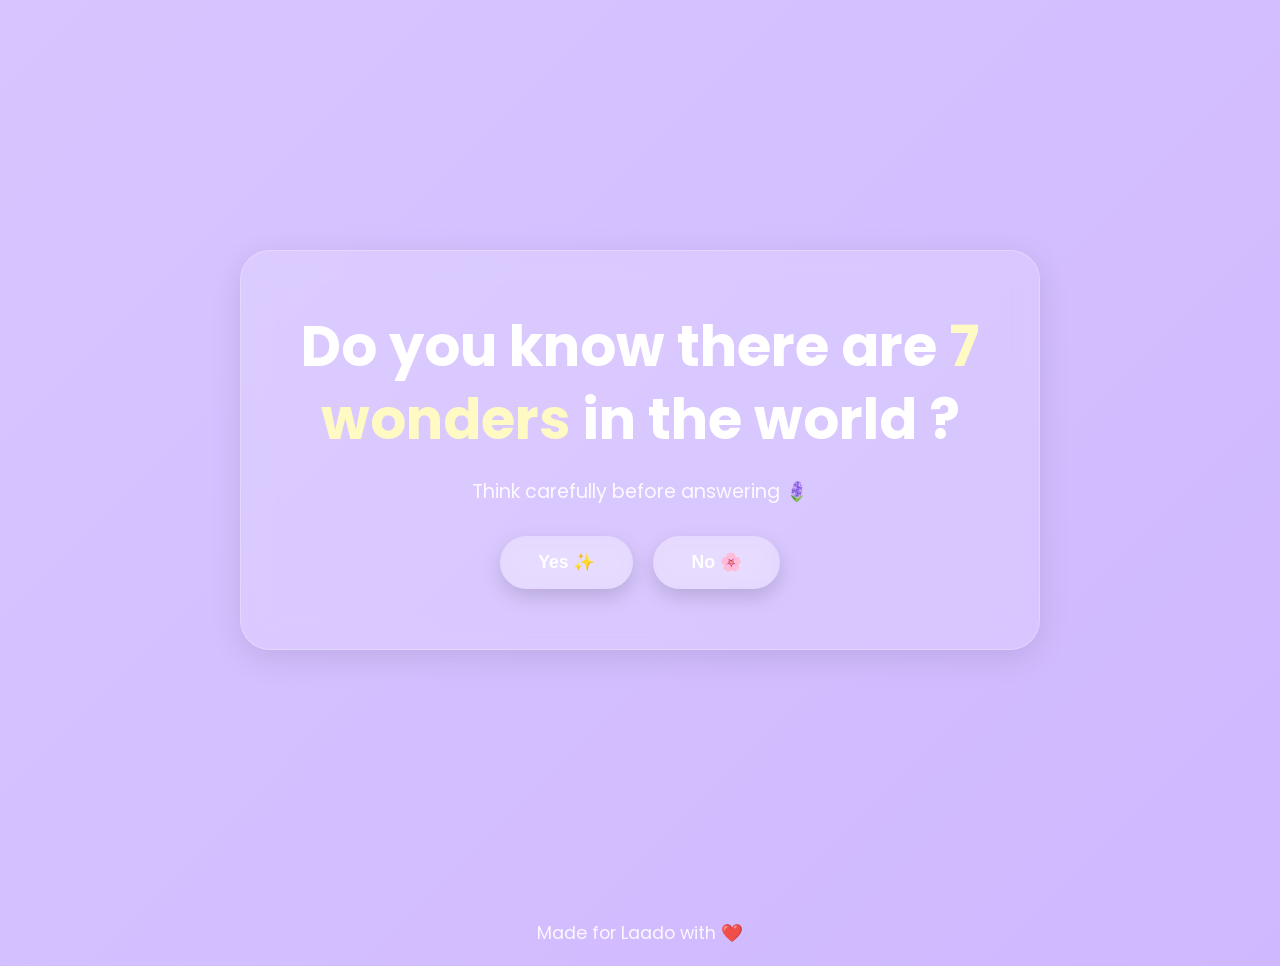
==== index.html @ bdbeac1f "first version" ====
<!DOCTYPE html>
<html lang="en">

<head>
    <meta charset="UTF-8" />
    <meta name="viewport" content="width=device-width, initial-scale=1.0" />
    <title>7 Wonders</title>
    <link rel="stylesheet" href="style.css" />
    <link href="https://fonts.googleapis.com/css2?family=Poppins:wght@300;400;500;600;700&display=swap"
        rel="stylesheet">
</head>

<body class="fade-in">
    <div class="floating-bg"></div> <!-- Background Music --> <audio id="bgMusic" loop>
        <source src="music/background.mp3" type="audio/mp3">
    </audio>
    <div class="container">
        <div class="glass-card">
            <h1 class="main-title"> Do you know there are <span>7 wonders</span> in the world ? </h1>
            <p class="subtitle"> Think carefully before answering 🪻 </p>
            <div class="button-group"> <button class="cute-btn" onclick="startWebsite('yes')"> Yes ✨ </button> <button
                    class="cute-btn" onclick="startWebsite('no')"> No 🌸 </button> </div>
        </div>
    </div>
    <footer class="footer"> Made for Laado with ❤️ </footer>
    <script> const bgMusic = document.getElementById("bgMusic"); function startWebsite(answer) { bgMusic.play(); document.body.classList.add("fade-out"); setTimeout(() => { window.location.href = `wonders.html?answer=${answer}`; }, 700); } </script>
</body>

</html>
---- style.css ----
* {
    margin: 0;
    padding: 0;
    box-sizing: border-box;
}

body {
    font-family: 'Poppins', sans-serif;
    min-height: 100vh;
    overflow-x: hidden;
    color: white;
    position: relative;
    background: linear-gradient(135deg, #d7c5ff, #cdb4ff, #e5d9ff, #f3e8ff);
    background-size: 400% 400%;
    animation: bgAnimation 15s ease infinite;
}

@keyframes bgAnimation {
    0% {
        background-position: 0% 50%;
    }

    50% {
        background-position: 100% 50%;
    }

    100% {
        background-position: 0% 50%;
    }
}

/* Floating Background */
.floating-bg::before {
    content: "🪻 ✨ 🌸 ☁️ 🌷 ✨";
    position: fixed;
    top: -10%;
    left: 0;
    width: 100%;
    font-size: 2rem;
    opacity: 0.35;
    animation: floating 18s linear infinite;
    pointer-events: none;
}

@keyframes floating {
    from {
        transform: translateY(-100px);
    }

    to {
        transform: translateY(120vh);
    }
}

/* Container */
.container {
    width: 100%;
    max-width: 1300px;
    margin: auto;
    padding: 40px 20px;
    min-height: 100vh;
    display: flex;
    flex-direction: column;
    justify-content: center;
    align-items: center;
}

/* Glass Card */
.glass-card {
    width: 100%;
    max-width: 800px;
    background: rgba(255, 255, 255, 0.15);
    backdrop-filter: blur(15px);
    border: 1px solid rgba(255, 255, 255, 0.25);
    border-radius: 30px;
    padding: 60px 40px;
    text-align: center;
    box-shadow: 0 8px 32px rgba(0, 0, 0, 0.1);
}

/* Titles */
.main-title {
    font-size: 3.5rem;
    line-height: 1.3;
    color: white;
}

.main-title span {
    color: #fff9c4;
}

.subtitle {
    margin-top: 20px;
    font-size: 1.2rem;
    opacity: 0.9;
}

.headline {
    font-size: 3rem;
    margin-bottom: 50px;
    text-align: center;
}

.special-title {
    margin-top: 80px;
    margin-bottom: 30px;
    text-align: center;
    font-size: 2rem;
}

/* Buttons */
.button-group {
    display: flex;
    justify-content: center;
    gap: 20px;
    flex-wrap: wrap;
    margin-top: 30px;
}

.cute-btn {
    padding: 16px 38px;
    border: none;
    border-radius: 50px;
    background: rgba(255, 255, 255, 0.25);
    backdrop-filter: blur(10px);
    color: white;
    font-size: 1.1rem;
    font-weight: 600;
    cursor: pointer;
    transition: 0.4s;
    box-shadow: 0 8px 20px rgba(0, 0, 0, 0.15);
}

.cute-btn:hover {
    transform: translateY(-5px) scale(1.05);
}

/* Cards */
.cards-container {
    width: 100%;
    display: grid;
    grid-template-columns: repeat(auto-fit, minmax(240px, 1fr));
    gap: 30px;
}

.flip-card {
    background: transparent;
    height: 340px;
    perspective: 1000px;
    cursor: pointer;
}

.flip-card-inner {
    position: relative;
    width: 100%;
    height: 100%;
    transition: transform 0.9s;
    transform-style: preserve-3d;
}

.flip-card.flipped .flip-card-inner {
    transform: rotateY(180deg);
}

.flip-card-front,
.flip-card-back {
    position: absolute;
    width: 100%;
    height: 100%;
    border-radius: 25px;
    overflow: hidden;
    backface-visibility: hidden;
    box-shadow: 0 10px 30px rgba(0, 0, 0, 0.15);
}

.flip-card-front {
    background: rgba(255, 255, 255, 0.18);
    backdrop-filter: blur(12px);
    display: flex;
    justify-content: center;
    align-items: center;
    text-align: center;
    padding: 20px;
}

.flip-card-front h2 {
    font-size: 1.8rem;
}

.flip-card-back {
    transform: rotateY(180deg);
}

.flip-card-back img {
    width: 100%;
    height: 100%;
    object-fit: cover;
}

/* Final Page */
.final-page {
    text-align: center;
}

.final-title {
    font-family: 'Pacifico', cursive;
    font-size: 5rem;
}

.big-heart {
    font-size: 5rem;
    margin-top: 10px;
    animation: heartbeat 1.5s infinite;
}

@keyframes heartbeat {
    0% {
        transform: scale(1);
    }

    50% {
        transform: scale(1.2);
    }

    100% {
        transform: scale(1);
    }
}

.love-text {
    margin-top: 15px;
    font-size: 1.4rem;
}

.special-image {
    margin-top: 40px;
    width: 90%;
    max-width: 450px;
    border-radius: 30px;
    box-shadow: 0 10px 35px rgba(0, 0, 0, 0.15);
    animation: floatImage 4s ease-in-out infinite;
}

@keyframes floatImage {
    0% {
        transform: translateY(0px);
    }

    50% {
        transform: translateY(-12px);
    }

    100% {
        transform: translateY(0px);
    }
}

/* Firework */
.firework {
    position: fixed;
    width: 10px;
    height: 10px;
    border-radius: 50%;
    pointer-events: none;
    z-index: 9999;
}

/* Footer */
.footer {
    width: 100%;
    text-align: center;
    padding: 20px;
    font-size: 1.1rem;
    opacity: 0.9;
}

/* Page Animation */
.fade-in {
    animation: fadeIn 0.8s ease;
}

.fade-out {
    animation: fadeOut 0.7s ease forwards;
}

@keyframes fadeIn {
    from {
        opacity: 0;
        transform: translateY(20px);
    }

    to {
        opacity: 1;
        transform: translateY(0);
    }
}

@keyframes fadeOut {
    to {
        opacity: 0;
        transform: scale(1.03);
    }
}

/* Mobile */
@media(max-width:768px) {
    .main-title {
        font-size: 2.3rem;
    }

    .headline {
        font-size: 2rem;
    }

    .final-title {
        font-size: 3.5rem;
    }

    .flip-card {
        height: 300px;
    }
}
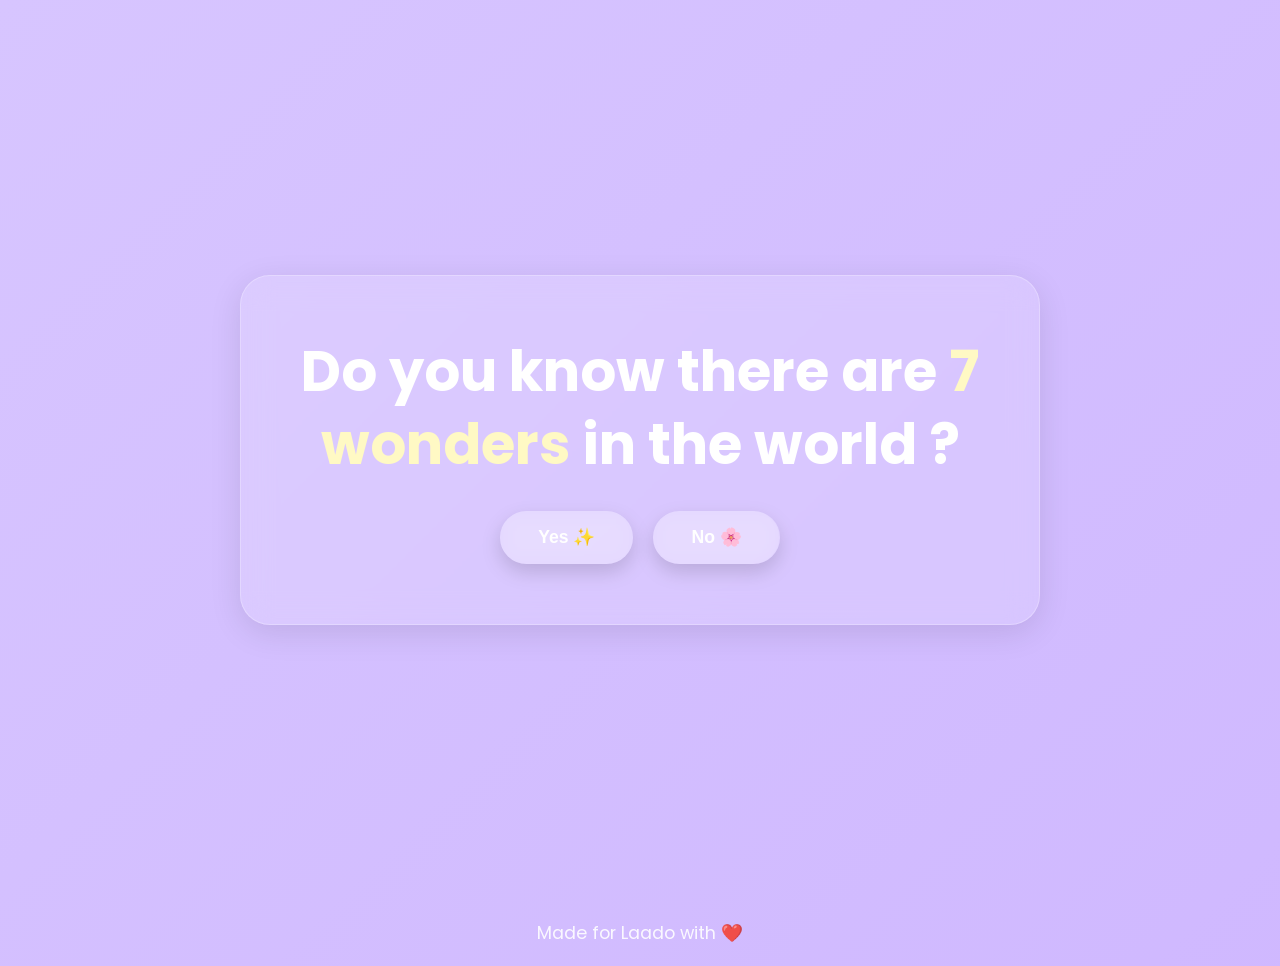
==== commit 8162acb7: "some changes" ====
--- a/index.html
+++ b/index.html
@@ -5,25 +5,60 @@
     <meta charset="UTF-8" />
     <meta name="viewport" content="width=device-width, initial-scale=1.0" />
     <title>7 Wonders</title>
+
     <link rel="stylesheet" href="style.css" />
+
     <link href="https://fonts.googleapis.com/css2?family=Poppins:wght@300;400;500;600;700&display=swap"
         rel="stylesheet">
 </head>
 
 <body class="fade-in">
-    <div class="floating-bg"></div> <!-- Background Music --> <audio id="bgMusic" loop>
-        <source src="music/background.mp3" type="audio/mp3">
-    </audio>
+
+    <div class="floating-bg"></div>
+
     <div class="container">
+
         <div class="glass-card">
-            <h1 class="main-title"> Do you know there are <span>7 wonders</span> in the world ? </h1>
-            <p class="subtitle"> Think carefully before answering 🪻 </p>
-            <div class="button-group"> <button class="cute-btn" onclick="startWebsite('yes')"> Yes ✨ </button> <button
-                    class="cute-btn" onclick="startWebsite('no')"> No 🌸 </button> </div>
+
+            <h1 class="main-title">
+                Do you know there are <span>7 wonders</span> in the world ?
+            </h1>
+
+
+            <div class="button-group">
+
+                <button class="cute-btn" onclick="startWebsite('yes')">
+                    Yes ✨
+                </button>
+
+                <button class="cute-btn" onclick="startWebsite('no')">
+                    No 🌸
+                </button>
+
+            </div>
+
         </div>
+
     </div>
-    <footer class="footer"> Made for Laado with ❤️ </footer>
-    <script> const bgMusic = document.getElementById("bgMusic"); function startWebsite(answer) { bgMusic.play(); document.body.classList.add("fade-out"); setTimeout(() => { window.location.href = `wonders.html?answer=${answer}`; }, 700); } </script>
+
+    <footer class="footer">
+        Made for Laado with ❤️
+    </footer>
+
+    <script>
+
+        function startWebsite(answer) {
+
+            document.body.classList.add("fade-out");
+
+            setTimeout(() => {
+                window.location.href = `wonders.html?answer=${answer}`;
+            }, 700);
+
+        }
+
+    </script>
+
 </body>
 
 </html>
--- a/style.css
+++ b/style.css
@@ -191,10 +191,10 @@
     transform: rotateY(180deg);
 }
 
-.flip-card-back img {
-    width: 100%;
-    height: 100%;
-    object-fit: cover;
+.flip-card-back img{
+    width:100%;
+    height:100%;
+    object-fit:cover;
 }
 
 /* Final Page */
@@ -302,21 +302,27 @@
     }
 }
 
-/* Mobile */
-@media(max-width:768px) {
-    .main-title {
-        font-size: 2.3rem;
-    }
-
-    .headline {
-        font-size: 2rem;
-    }
-
-    .final-title {
-        font-size: 3.5rem;
-    }
-
-    .flip-card {
-        height: 300px;
-    }
+@media(max-width:768px){
+
+    .main-title{
+        font-size:2.3rem;
+    }
+
+    .headline{
+        font-size:2rem;
+    }
+
+    .final-title{
+        font-size:3.5rem;
+    }
+
+    .flip-card{
+        height:300px;
+    }
+
+    .flip-card-back img{
+    object-fit:contain;
+    background:transparent;
+    }
+
 }
